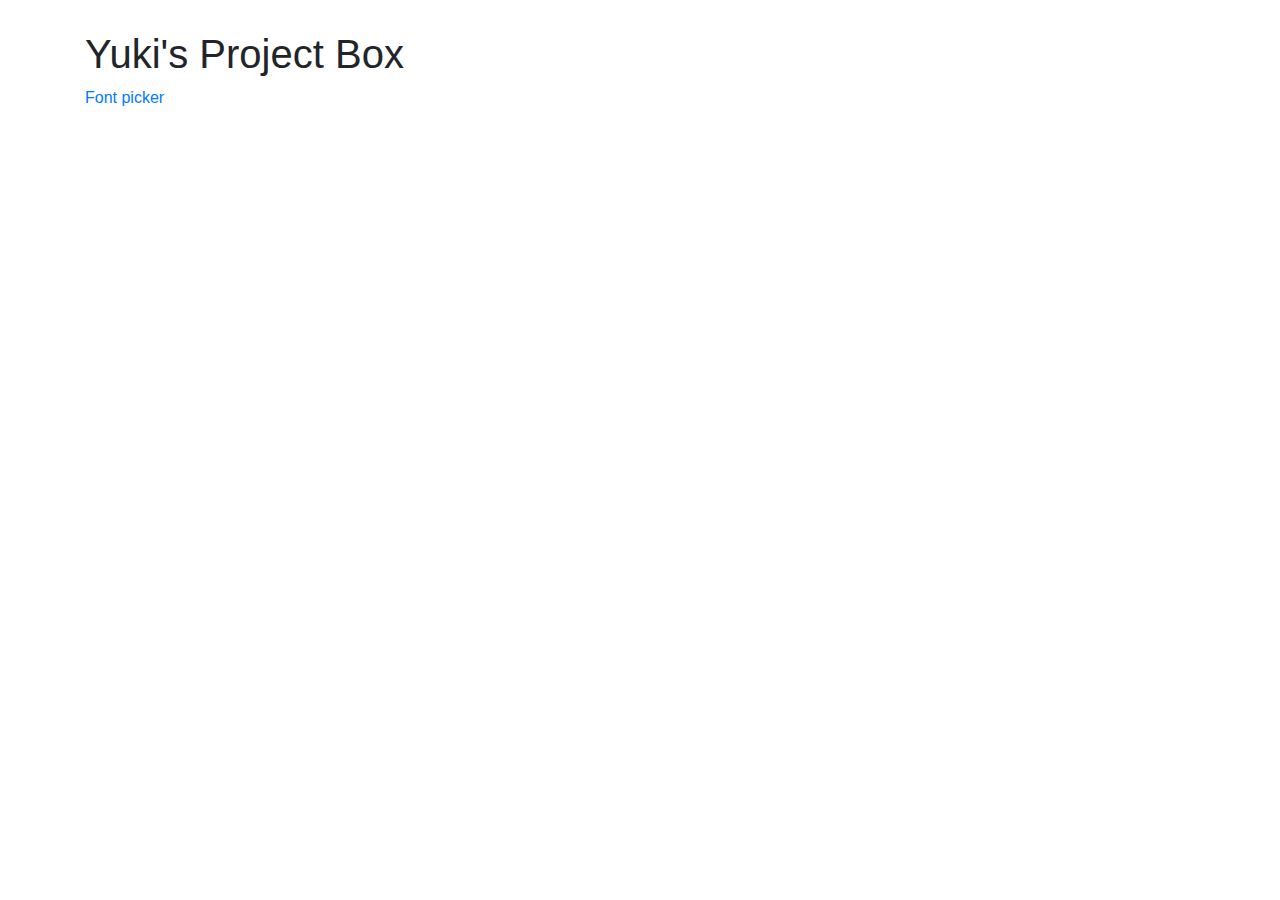
==== index.html @ b23fce41 "first commit" ====
<!DOCTYPE html>
<html lang="en">
<head>
  <meta charset="UTF-8">
  <meta name="viewport" content="width=device-width, initial-scale=1.0">
  <meta http-equiv="X-UA-Compatible" content="ie=edge">
  <link rel="stylesheet" href="css/bootstrap.css">
  <link rel="stylesheet" href="css/style.css">
  <title>My Project</title>
</head>
<body>
  <div class="container">
    <h1>Yuki's Project Box</h1>
    <a href="font-picker">Font picker</a>
  </div>

</body>
</html>
---- css/style.css ----
.container {
  margin-top: 30px;
}
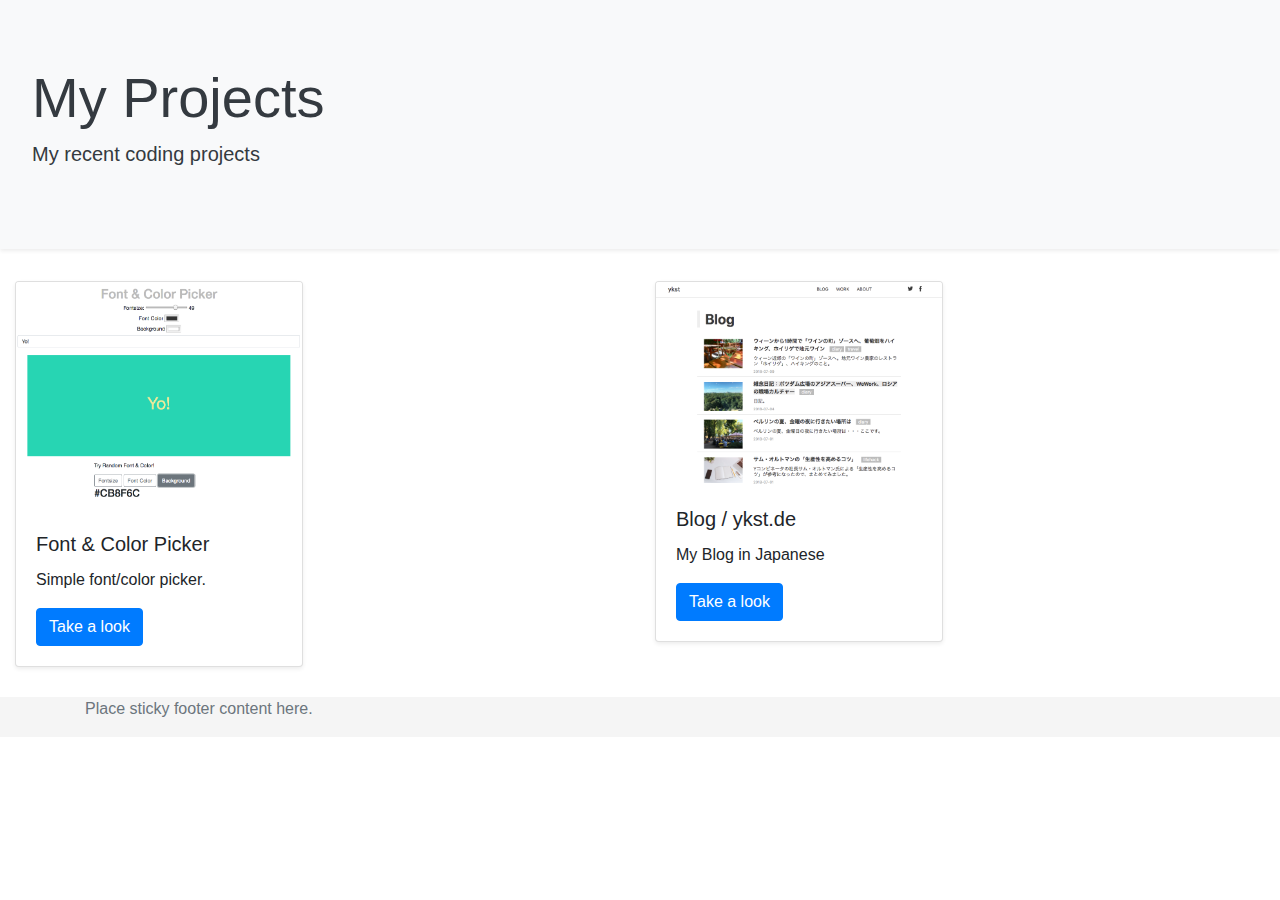
==== commit adb7425c: "updated" ====
--- a/index.html
+++ b/index.html
@@ -9,10 +9,42 @@
   <title>My Project</title>
 </head>
 <body>
-  <div class="container">
-    <h1>Yuki's Project Box</h1>
-    <a href="font-picker">Font picker</a>
+<div class="jumbotron bg-light text-dark shadow-sm">
+  <h1 class="display-4">My Projects</h1>
+  <p class="lead">My recent coding projects</p>
+</div>
+<div class="container-fluid">
+
+<!-- // card grid // -->
+<div class="row">
+  <div class="col-sm-6">
+    <div class="card shadow-sm" style="width: 18rem;">
+      <img class="card-img-top" src="img/thumnail-colorpicker.png" alt="Card image cap">
+      <div class="card-body">
+        <h5 class="card-title">Font & Color Picker</h5>
+        <p class="card-text">Simple font/color picker.</p>
+        <a href="font-picker" class="btn btn-primary">Take a look</a>
+      </div>
+    </div>
   </div>
+  <div class="col-sm-6">
+    <div class="card shadow-sm" style="width: 18rem;">
+      <img class="card-img-top" src="img/thumbnail-blog.png" alt="Card image cap">
+      <div class="card-body">
+        <h5 class="card-title">Blog / ykst.de</h5>
+        <p class="card-text">My Blog in Japanese</p>
+        <a href="http://www.ykst.de/" class="btn btn-primary">Take a look</a>
+      </div>
+    </div>
+  </div>
+</div>
+<!-- // card grid  ends // -->
+</div>
 
+<footer class="footer">
+  <div class="container text-secondary">
+    <span>Place sticky footer content here.</span>
+  </div>
+</footer>
 </body>
 </html>
--- a/css/style.css
+++ b/css/style.css
@@ -1,3 +1,15 @@
 .container {
   margin-top: 30px;
 }
+
+.jumbotron {
+  border-radius: 0;
+}
+
+footer {
+  display: block;
+  width: 100%;
+  height: 40px;
+  /* line-height: 60px; */
+  background-color: #f5f5f5;
+}
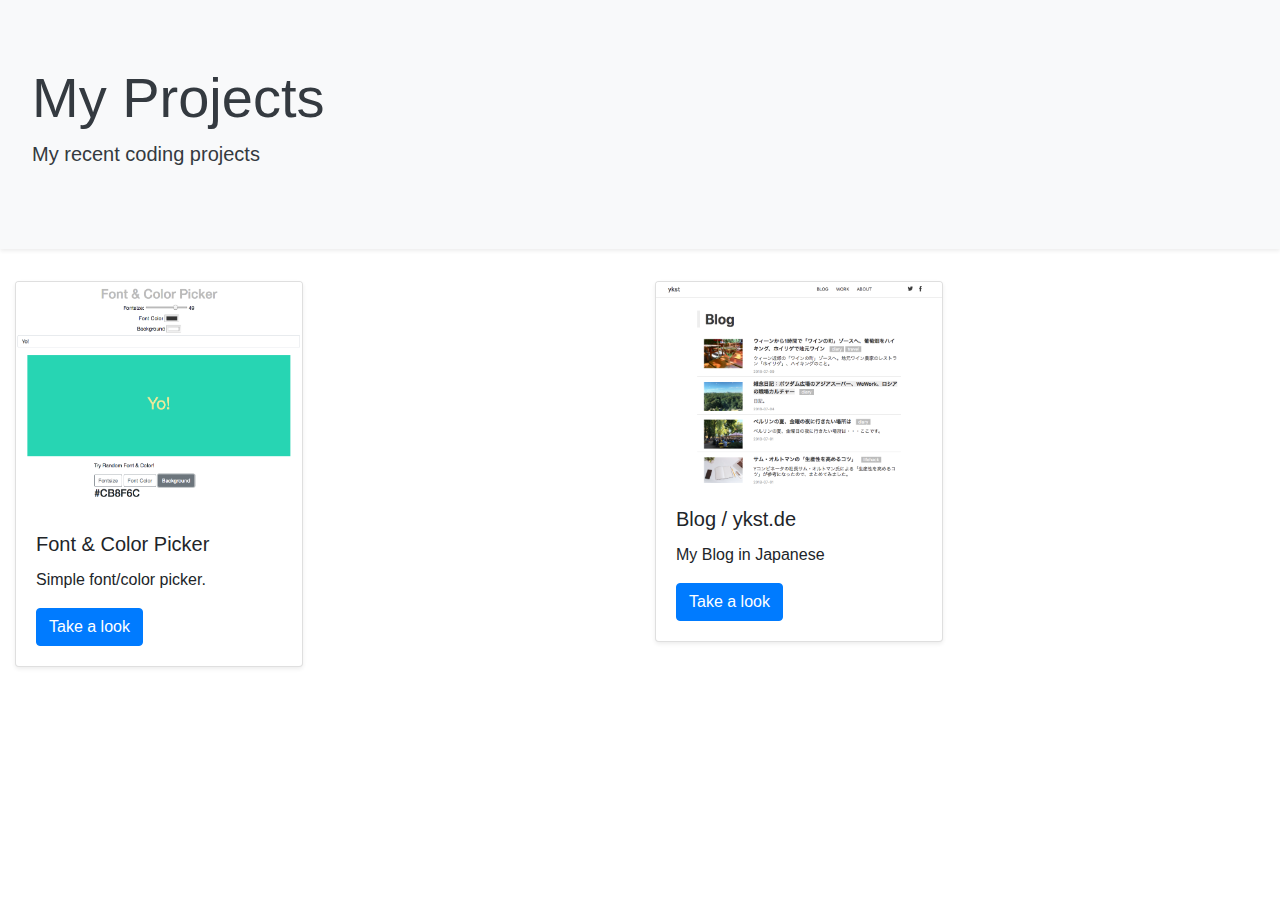
==== commit 466340a3: "removed footer" ====
--- a/index.html
+++ b/index.html
@@ -41,10 +41,10 @@
 <!-- // card grid  ends // -->
 </div>
 
-<footer class="footer">
+<!-- <footer class="footer">
   <div class="container text-secondary">
     <span>Place sticky footer content here.</span>
   </div>
-</footer>
+</footer> -->
 </body>
 </html>
